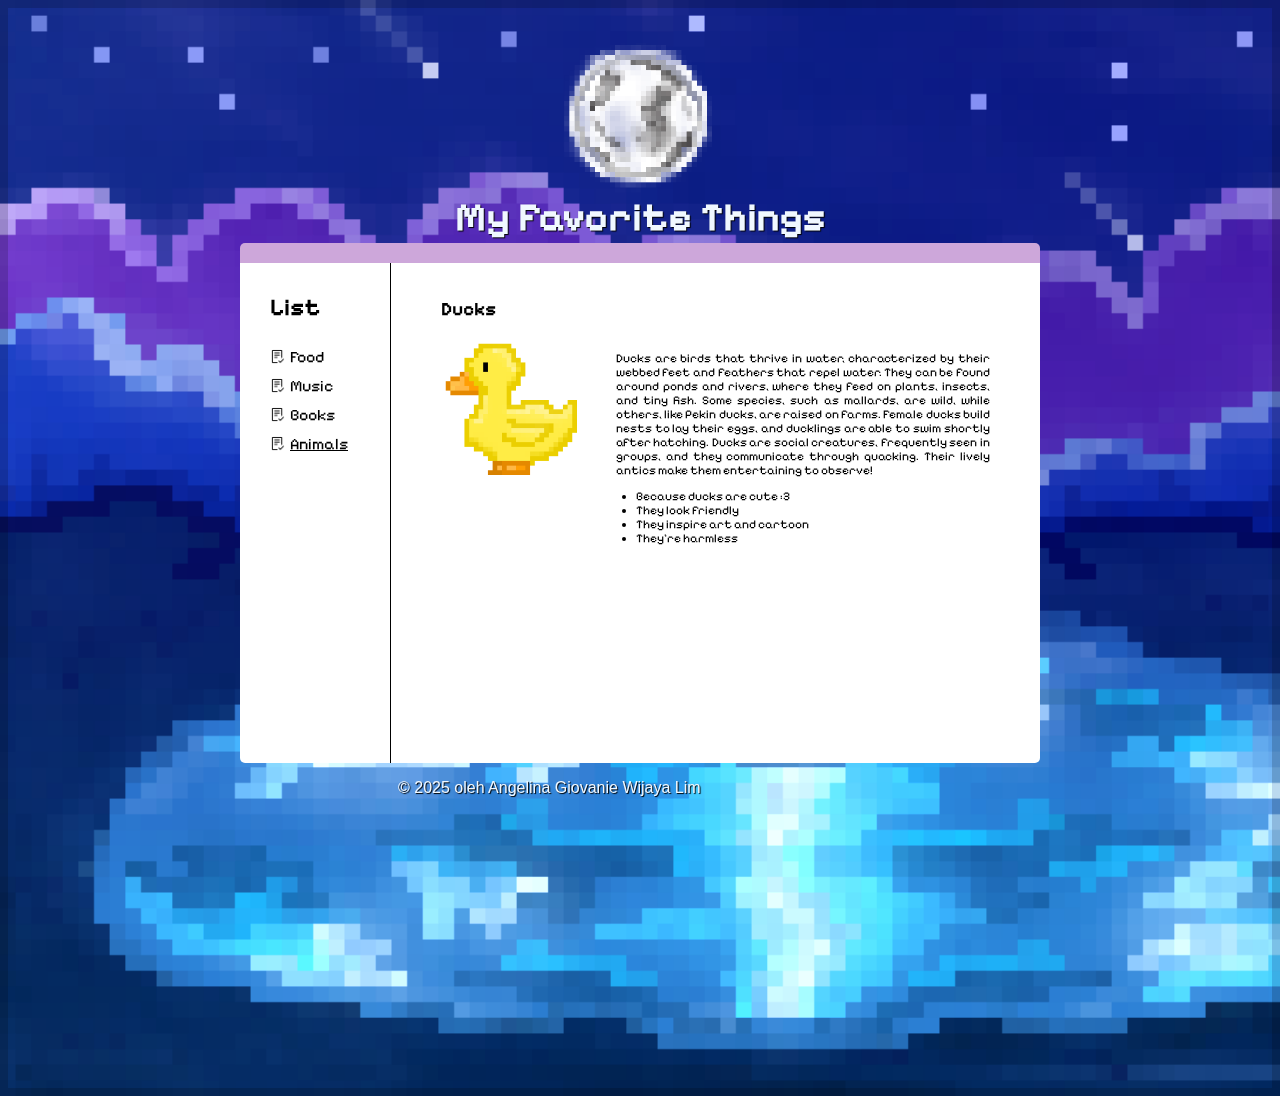
==== animals.html @ 431534c6 "Add files via upload" ====
<!DOCTYPE html>
<html lang="en">
    <head>
        <meta charset="UTF-8">
        <meta http-equiv="X-UA-Compatible" content="IE-edge">
        <meta name ="viewport" content="width=device-width, initial-scale= 1.0">
        <title>My Favorite Things</title>
        <link rel="stylesheet" href="styles3.css">
        <link rel="stylesheet" href="styles3.css">
        <link rel="preconnect" href="https://fonts.googleapis.com">
        <link rel="preconnect" href="https://fonts.gstatic.com" crossorigin>
        <link href="https://fonts.googleapis.com/css2?family=Pixelify+Sans:wght@400..700&display=swap" rel="stylesheet">
    </head>
    <body>
        <div class="moon1">
            <img src="moon.png" class="layer">
        </div>
        <header>
            <h1 style="color: aliceblue; margin-top: 70px;">My Favorite Things</h1>
        </header>
        <div class="mainbody" style="margin-top: -50px;">
            <aside class="listitems">
                <h2>List</h2>
                <nav>
                    <ul class="list1">
                        <style>
                            #lis{
                                list-style: none;
                                background-repeat: no-repeat;
                                background-size: 15px;
                                background-position: left;
                                padding: 5px;
                                padding-left: 20px;
                                margin-left: -25px;
                                
                            }
                        </style>
                        <li id="lis" style="background-image: url(paperone.png);"><a href="food.html">Food</a></li>
                        <li id="lis" style="background-image: url(paperone.png);"><a href="music.html">Music</a></li>
                        <li id="lis" style="background-image: url(paperone.png);"><a href="books.html">Books</a></li>
                        <li id="lis" style="background-image: url(paperone.png);"><a href="animals.html" class="active">Animals</a></li>
                     </ul>   
                </nav>
                 
            </aside>
            <section id="descthings">
                <h3 style="margin-top: 25px;">Ducks</h3>
                <div id="para">
                    <img src="ducks.png" style="height: 150px;">
                    <div id="parag" style="font-size: 12px;">
                        <p>
                            Ducks are birds that thrive in water, characterized by their webbed feet and feathers that repel water. They can be found around ponds and rivers, where they feed on plants, insects, and tiny fish. Some species, such as mallards, are wild, while others, like Pekin ducks, are raised on farms. Female ducks build nests to lay their eggs, and ducklings are able to swim shortly after hatching. Ducks are social creatures, frequently seen in groups, and they communicate through quacking. Their lively antics make them entertaining to observe!
                            <ul id="reasons">
                                <li>Because ducks are cute :3</li>
                                <li>They look friendly</li>
                                <li>They inspire art and cartoon</li>
                                <li>They're harmless</li>
                            </ul>
                        </p>
                    </div>
                
                </div>
                
                
            </section>
        </div>
        <footer style="margin-left: 300px;">
            <p style="color: aliceblue;font: 1em sans-serif; text-shadow: 1px 1px 1px black;">&copy; 2025 oleh Angelina Giovanie Wijaya Lim</p>
        </footer>
        

    </body>
</html>
---- styles3.css ----
body{
    padding: 90px;
    font-family: "Pixelify Sans", sans-serif;
    font-optical-sizing: auto;
    background-image: url(skies1.png);
    background-repeat: no-repeat;
    background-size: cover;
    min-height: 100vh;
    overflow: hidden;
    backdrop-filter: brightness(1.20);
}

.moon1{
    position: relative;
    width: 50%;
    max-width: 600px;
    margin: auto;
}   

.layer{
    position: absolute;
    margin-top: 20px;
    top: 50%;
    left: 50%;
    transform: translate(-50%, -50%);
    width: 30%;
    opacity: 100;
    z-index: -1;
    filter: brightness(110%);
}

header{
    text-align: center;
    padding: 25px;
}
header h1{
    font-size: 40px;
    text-shadow: 1px 1px 1px black;
}

.mainbody{
    display: flex;
    border-top: 20px solid rgb(205, 167, 218);
    width: 800px;
    margin: auto;
    height: 500px;
    position: relative;
    border-radius: 5px;
}

.mainbody .listitems{
    background-color: rgb(255, 255, 255);
    float: left;
    padding: 10px;
    padding-left: 30px;
    border-right: 1px solid black;
    width: 200px;
    border-bottom-left-radius: 5px;
}

.listitems .list1{
    margin-left: -15px;
}
.listitems .list1 #lis a{
    color: black;
    text-decoration: none;
}
.listitems .list1 #lis a.active{
    text-decoration: underline;
}
.listitems .list1 #lis a:hover:not(.active){
    background-color: rgb(205, 167, 218);
    
}
.mainbody #descthings{
    background-color: rgb(255, 255, 255);
    float: left;
    padding: 10px;
    padding-left: 50px;
    padding-right: 50px;
    width: 1000px;
    border-bottom-right-radius: 5px;
}

.mainbody #descthings #nothing{
    margin: auto;
    display: block;
}

#lis:hover{
    text-decoration: underline;
    background-color: rgb(205, 167, 218);
}

/* music */
#descthings #para{
    display: flex;
}
#descthings #para #parag{
    text-align: justify;
    margin-left: 25px;
}
#descthings #para #parag #reasons{
    margin-left: -20px;
}
---- styles3.css ----
body{
    padding: 90px;
    font-family: "Pixelify Sans", sans-serif;
    font-optical-sizing: auto;
    background-image: url(skies1.png);
    background-repeat: no-repeat;
    background-size: cover;
    min-height: 100vh;
    overflow: hidden;
    backdrop-filter: brightness(1.20);
}

.moon1{
    position: relative;
    width: 50%;
    max-width: 600px;
    margin: auto;
}   

.layer{
    position: absolute;
    margin-top: 20px;
    top: 50%;
    left: 50%;
    transform: translate(-50%, -50%);
    width: 30%;
    opacity: 100;
    z-index: -1;
    filter: brightness(110%);
}

header{
    text-align: center;
    padding: 25px;
}
header h1{
    font-size: 40px;
    text-shadow: 1px 1px 1px black;
}

.mainbody{
    display: flex;
    border-top: 20px solid rgb(205, 167, 218);
    width: 800px;
    margin: auto;
    height: 500px;
    position: relative;
    border-radius: 5px;
}

.mainbody .listitems{
    background-color: rgb(255, 255, 255);
    float: left;
    padding: 10px;
    padding-left: 30px;
    border-right: 1px solid black;
    width: 200px;
    border-bottom-left-radius: 5px;
}

.listitems .list1{
    margin-left: -15px;
}
.listitems .list1 #lis a{
    color: black;
    text-decoration: none;
}
.listitems .list1 #lis a.active{
    text-decoration: underline;
}
.listitems .list1 #lis a:hover:not(.active){
    background-color: rgb(205, 167, 218);
    
}
.mainbody #descthings{
    background-color: rgb(255, 255, 255);
    float: left;
    padding: 10px;
    padding-left: 50px;
    padding-right: 50px;
    width: 1000px;
    border-bottom-right-radius: 5px;
}

.mainbody #descthings #nothing{
    margin: auto;
    display: block;
}

#lis:hover{
    text-decoration: underline;
    background-color: rgb(205, 167, 218);
}

/* music */
#descthings #para{
    display: flex;
}
#descthings #para #parag{
    text-align: justify;
    margin-left: 25px;
}
#descthings #para #parag #reasons{
    margin-left: -20px;
}
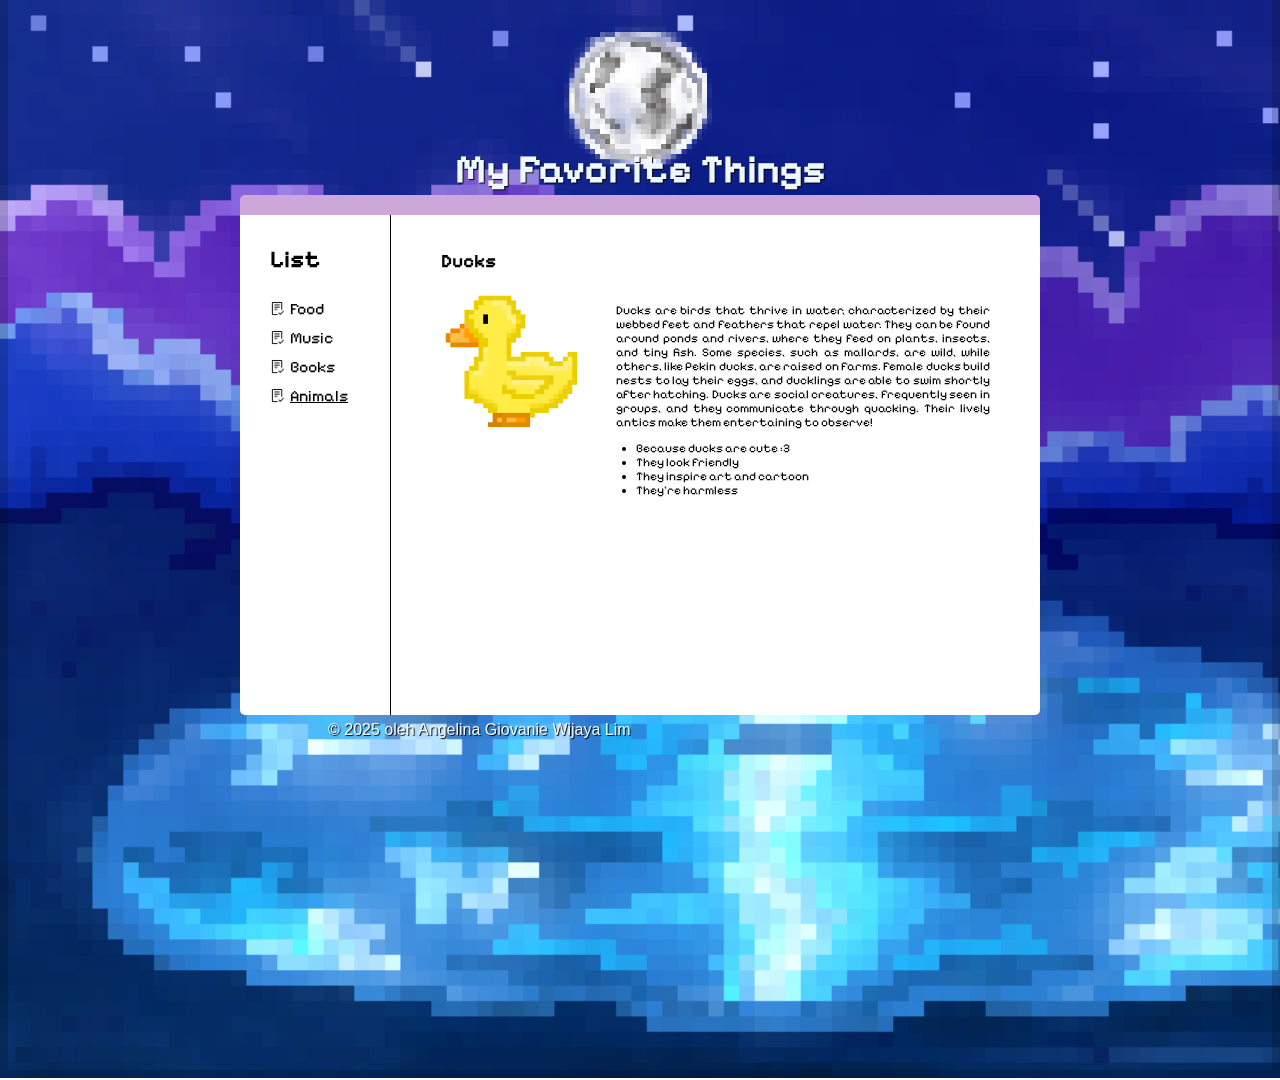
==== commit d59f18ea: "Update animals.html" ====
--- a/animals.html
+++ b/animals.html
@@ -11,12 +11,12 @@
         <link rel="preconnect" href="https://fonts.gstatic.com" crossorigin>
         <link href="https://fonts.googleapis.com/css2?family=Pixelify+Sans:wght@400..700&display=swap" rel="stylesheet">
     </head>
-    <body>
+    <body style="margin-top: -10px;">
         <div class="moon1">
             <img src="moon.png" class="layer">
         </div>
         <header>
-            <h1 style="color: aliceblue; margin-top: 70px;">My Favorite Things</h1>
+            <h1 style="color: aliceblue; margin-top: 40px;">My Favorite Things</h1>
         </header>
         <div class="mainbody" style="margin-top: -50px;">
             <aside class="listitems">
@@ -64,7 +64,7 @@
                 
             </section>
         </div>
-        <footer style="margin-left: 300px;">
+        <footer style="margin-left: 230px; margin-top: -10px;">
             <p style="color: aliceblue;font: 1em sans-serif; text-shadow: 1px 1px 1px black;">&copy; 2025 oleh Angelina Giovanie Wijaya Lim</p>
         </footer>
         
